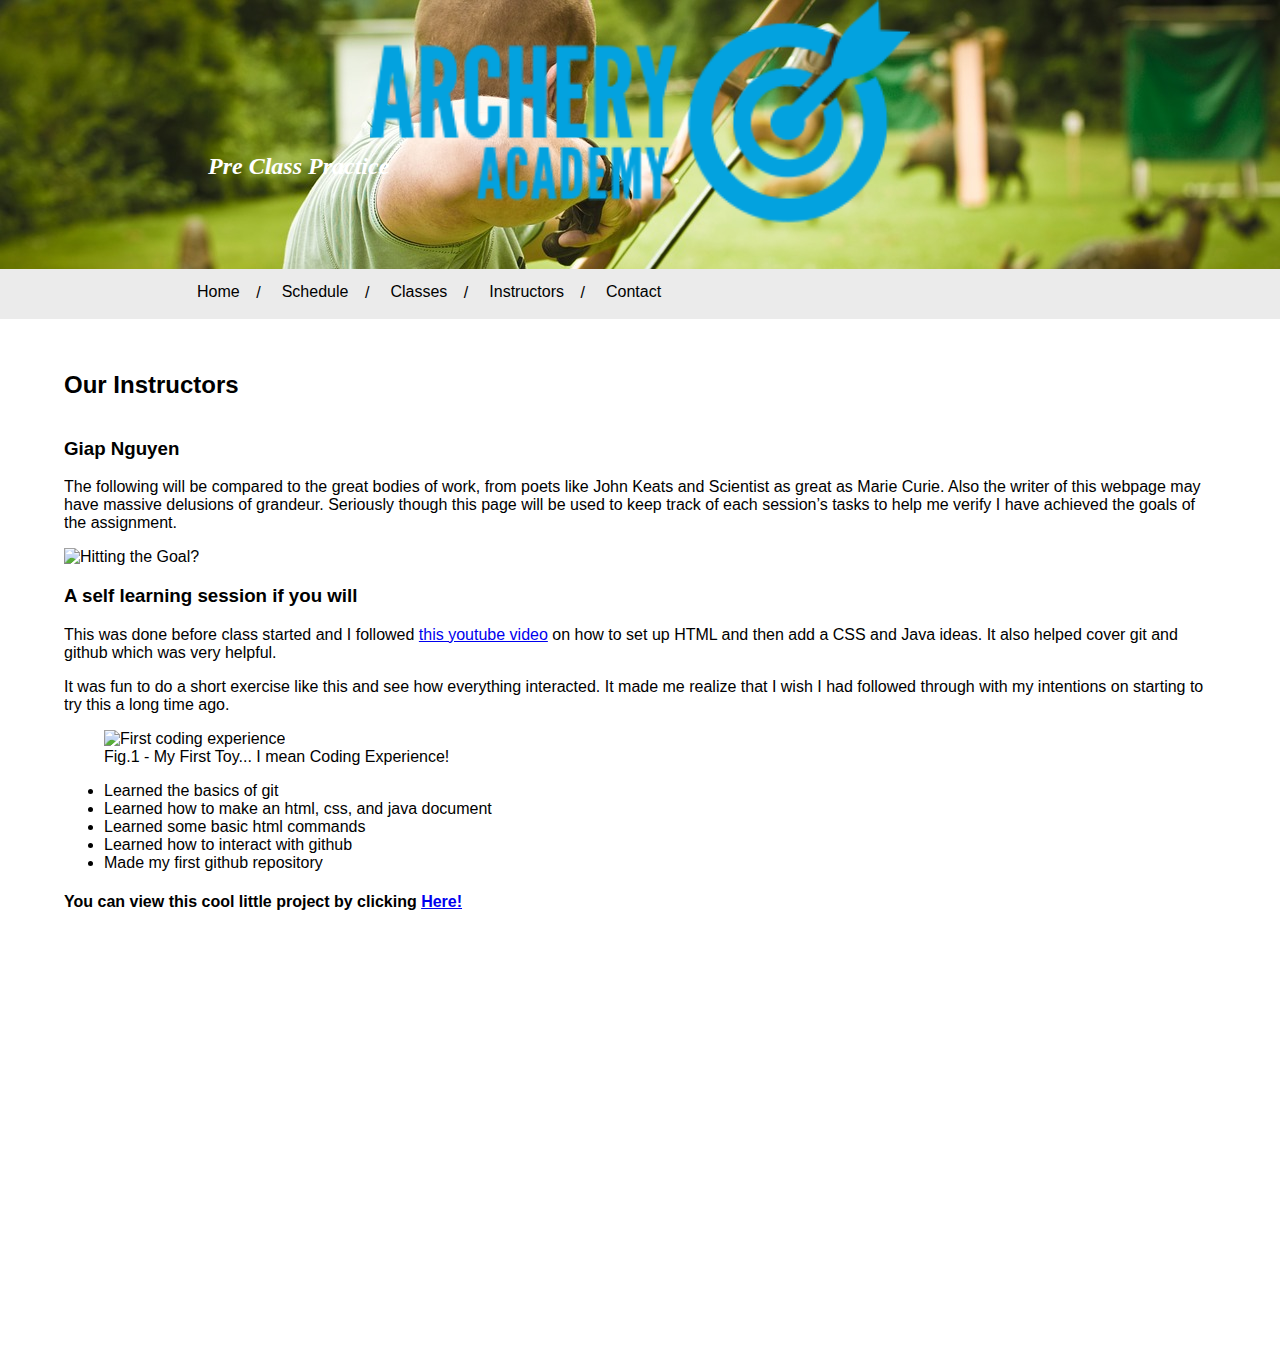
==== instructors.html @ 4ef92cee "updated more info" ====
<!DOCTYPE html>
<html lang="en" dir="ltr">
  <head>
    <meta charset="utf-8">
    <title>Academy Archery</title>
    <link rel="stylesheet" href="./styles/styles.css">
  </head>
  <body>


    <header class="header-img">
      <img src="./images/logo-color.png" alt="Academy Archery" class="b-box">
    </header>

    <nav>
      <ul>
        <li>
          <a href="./index.html">Home</a>
        </li>
        <li>
          <a href="#">Schedule</a>
        </li>
        <li>
          <a href="#">Classes</a>
        </li>
        <li>
          <a href="#">Instructors</a>
        </li>
        <li>
          <a href="#">Contact</a>
        </li>
      </ul>
    </nav>

    <main>
      <section class="wrapper" id="articles">
  			<h2>Our Instructors</h2>

  <!-- This is the introduction Section -->

  			<article id="article-2">
  				<header>
  					<h2 class="hide">look at me im hidden!</h2>
  				</header>
  				<h3>Giap Nguyen</h3>
  				<p>The following will be compared to the great bodies of work, from poets like John Keats and Scientist as great as Marie Curie. Also the writer of this webpage may have massive delusions of grandeur. Seriously though this page will be used to keep track of each session’s tasks to help me verify I have achieved the goals of the assignment.</p>
  					 <img alt="Hitting the Goal?" height="150" src="../images/goal.JPG" width="450">
  			</article>

        <article id="article-4">
  				<header>
  					<h2>Pre Class Practice</h2>
  				</header>
  				<h3>A self learning session if you will</h3>
  				<p>This was done before class started and I followed <a href="https://youtu.be/USjZcfj8yxE" target="_blank">this youtube video</a> on how to set up HTML and then add a CSS and Java ideas. It also helped cover git and github which was very helpful.</p>
  				<p>It was fun to do a short exercise like this and see how everything interacted. It made me realize that I wish I had followed through with my intentions on starting to try this a long time ago.</p>
  				<aside>
  					<figure>
  						<img alt="First coding experience" src="../images/a-thing.JPG" style="width:100%">
  						<figcaption>
  							Fig.1 - My First Toy... I mean Coding Experience!
  						</figcaption>
  					</figure>
  				</aside>
  				<ul>
  					<li>Learned the basics of git</li>
  					<li>Learned how to make an html, css, and java document</li>
  					<li>Learned some basic html commands</li>
  					<li>Learned how to interact with github</li>
  					<li>Made my first github repository</li>
  				</ul>
  				<section class="post-footer">
  					<h4>You can view this cool little project by clicking <a href="https://github.com/estessm/Test.git" target="_blank">Here!</a></h4>
  				</section>
  			</article>


    </main>


    <footer class="footer-img">
      <img src="./images/logo-white.png" alt="Company Logo" id="archlogo">
      <p class="footer-p">Straight to the Point Archery has an excellent network of contacts with the USA Archery (USAA), Washington State Archery Association (WSAA), Washington State Bow Hunters (WSB), National Field Archery Association (NFAA) and many more national and state archery associations</p>
      <nav class="footer-nav-1">
        <ul class="footer-nav-ul">
          <li class="footer-nav-li">
            <a href="#">Non Discrimination Policy</a>
          </li>
          <li class="footer-nav-li">
            <a href="#">Schedule</a>
          </li>
          <li class="footer-nav-li">
            <a href="#">Instructors</a>
          </li>
          <li class="footer-nav-li">
            <a href="#">Contact</a>
          </li>
        </ul>
      </nav>
      <p class="footer-p">© 2005 Academy Archery   |   Tacoma, WA</p>
    </footer>


</body>
</html>
---- styles/styles.css ----
body {
  margin: 0;
  width: 100%;
	font-family: arial;
}

header {
  background-color: rgb(3, 163, 223);
  display: flex;
  justify-content: center;
}

.hide {
	display: none;
}

header h1 {
  color: white;
  position: absolute;
  left: 13rem;
  top: 1rem;
  font-size: 40px;
  font-family: arial bold;
}

header h2 {
  color: white;
  position: absolute;
  left: 13rem;
  top: 8rem;
  font-size: 24px;
  font-family: arial bold;
  font-style: italic;
  line-height: 36px;
}

.b-box {
  height: 14rem;
}

.header-img {
  width: 100%;
  height: 269px;
  background-image: url(../images/banner-image.jpg);
  background-size: cover;
}





/* Style the links inside the navigation bar */
nav {
  font-family: arial;
}

nav li {
  padding: 0 5px 0 5px;
  position: relative;
  left: 11rem;
}

nav li a:after{
  content: " / ";
  position: absolute;
  right: 0;
  top : 15px;
}

nav li:last-child a:after{
    display: none;
}

nav ul {
  list-style-type: none;
  margin: 0;
  padding: 0;
  height: 50px;
  overflow: hidden;
  background-color: rgb(235, 235, 235);
}

nav li {
  float: left;
}

nav li a {
  display: block;
  color: black;
  text-align: center;
  padding: 14px 16px;
  text-decoration: none;
}

/* Change the link color to #111 (black) on hover */
nav li a:hover {
  background-color: Grey;
}

wrapper {
  width: 80%;
  min-height: auto;
  margin: 2rem auto;
  overflow: hidden;
  line-height: 32px;
  font-size: 16px;
  font-family: arial;
}

.wrapper {
  width: 90%;
  min-height: auto;
  margin: 2rem auto;
  overflow: hidden;
}

.hide {
  display: none;
}

.left {
  float: left;
  width: 60%;
  height: auto;
  text-align: left;
}

.right {
  float: right;
  width: 35%;
  height: auto;
  text-align: left;
}

.left article {
  padding: 1rem;
  margin: 1.5rem 0 1rem;
  box-sizing: border-box;
}



#a1 {
  font-size: 24px;
  font-family: arial;
  color: rgb(44, 154, 183);
}

#a2 {
  font-size: 24px;
  font-family: arial;
  color: rgb(44, 154, 183);
}

em {
  font-size: 25px;
}


.right article {
  padding: 1rem;
  margin: 1.5rem 0 1rem;
  box-sizing: border-box;
}

.body-link {
  color: rgb(44, 154, 183);
}

.body-link:hover {
  color: hotpink;
}

.body-link:active {
  color: blue;
}

.footer-img {
  width: 100%;
  height: 25rem;
  background: url(../images/footerimage.jpg);
  background-size: cover;
}

#cat-week {
  text-align: left;
  position: relative;
  left: 36px;
}

input[type=text], select, textarea {
  width: 100%;
  padding: 12px 20px;
  margin: 8px 0;
  display: inline-block;
  border: 1px solid #ccc;
  border-radius: 4px;
  box-sizing: border-box;
}


input[type=submit] {
  width: 100%;
  background-color: #4CAF50;
  color: white;
  padding: 14px 20px;
  margin: 8px 0;
  border: none;
  border-radius: 4px;
  cursor: pointer;
}

input[type=submit]:hover {
  background-color: #45a049;
}

.liability {
  border-radius: 5px;
  background-color: #f2f2f2;
  padding: 20px;
}


footer {
  clear: both;
  text-align:center;
  color: #ffffff;
  background-color: #525659;
}

#archlogo {
  position: relative;
  top: 6rem;
}

.footer-p {
  position: relative;
  top: 6rem;
}

.footer-nav-1 {
  position: relative;
  top: 6rem;
}

.footer-nav-ul {
  list-style-type: none;
  display: flex;
  justify-content: center;
  padding: 0;
  height: 50px;
  background-color: inherit;
}

.footer-nav-li {
  padding: 0 5px 0 5px;
  position: relative;
  left: 0rem;
}

.footer-nav-li a {
  color: white;
}
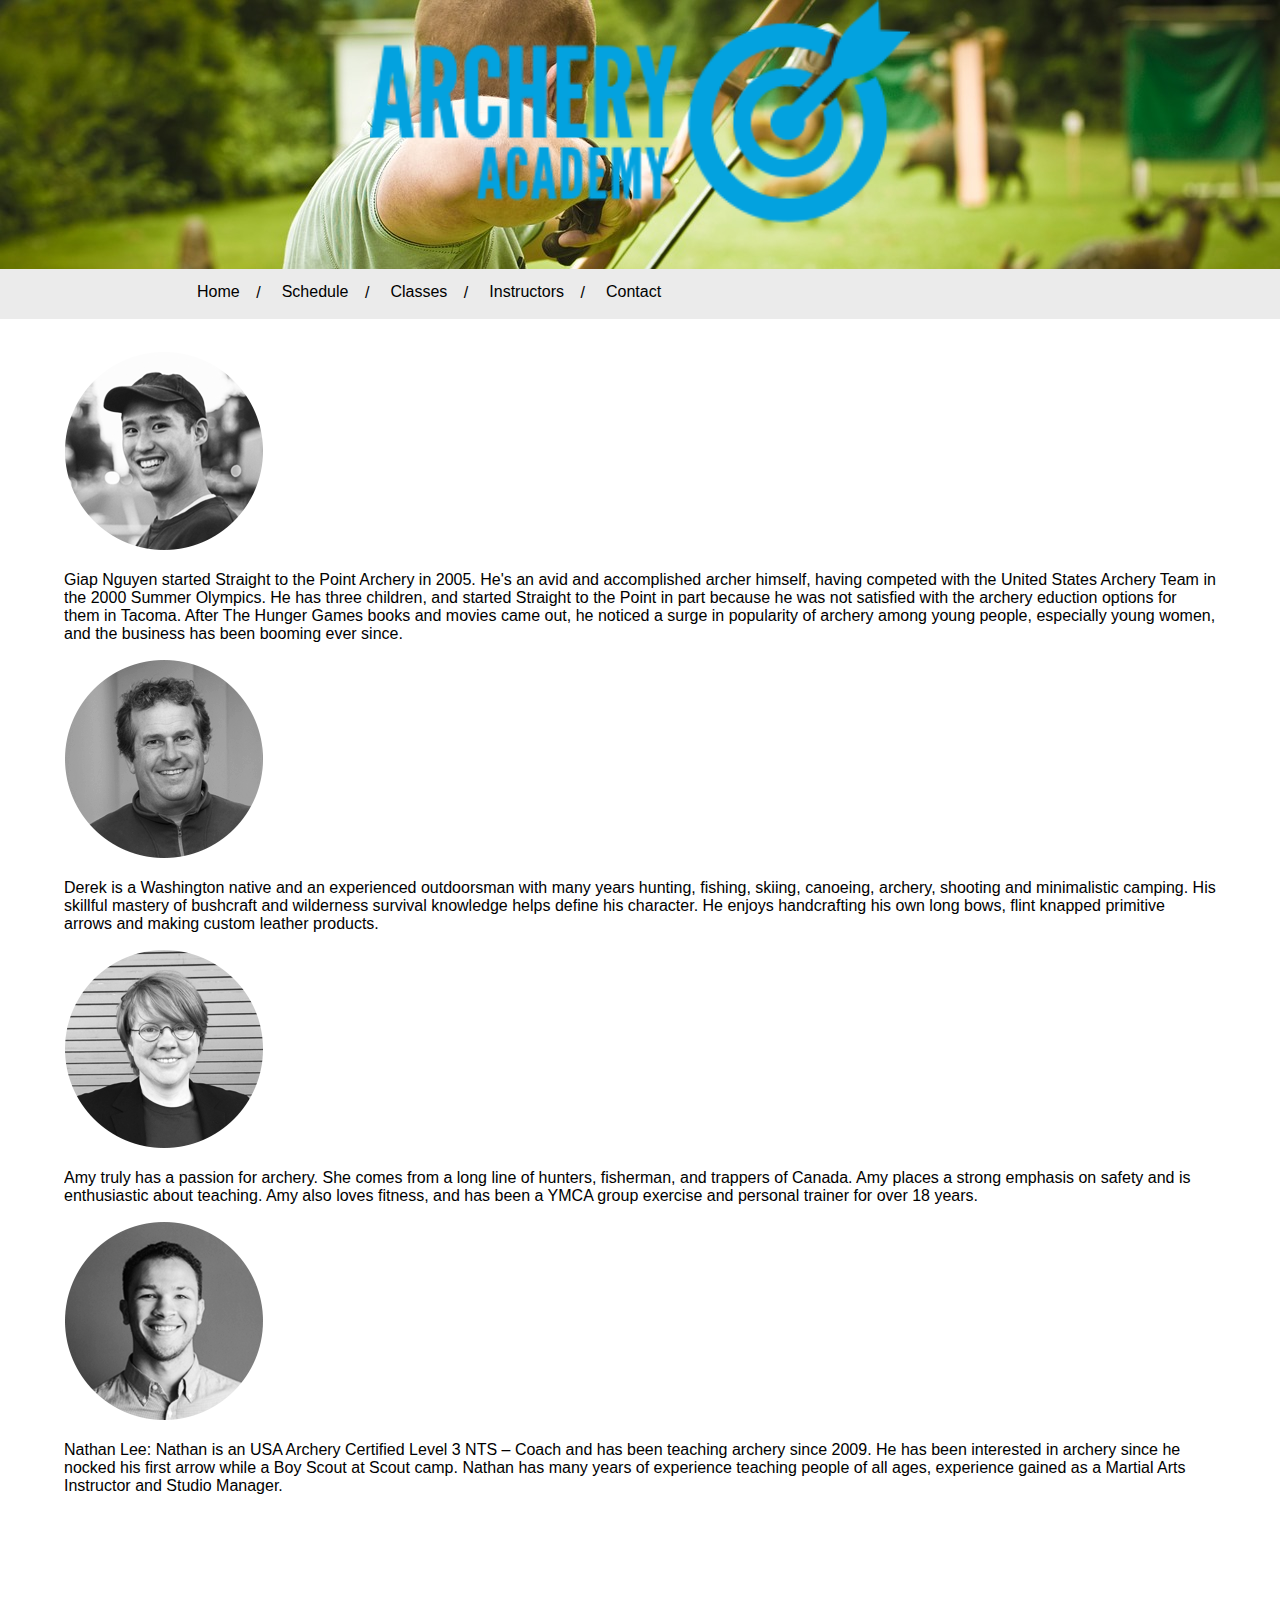
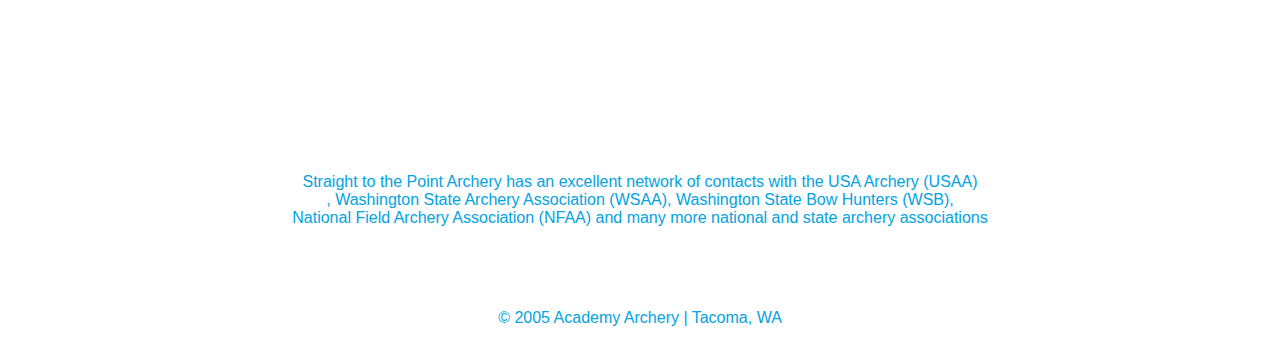
==== commit c72e8c78: "added second page" ====
--- a/instructors.html
+++ b/instructors.html
@@ -33,54 +33,40 @@
     </nav>
 
     <main>
-      <section class="wrapper" id="articles">
-  			<h2>Our Instructors</h2>
+      <section class="wrapper">
+        <h2 class="hide">look you found the hidden text</h2>
+          <article class="instructors">
+            <img src="./images/instructor-image4.png" alt="Giap">
+            <p>Giap Nguyen started Straight to the Point Archery in 2005. He's an avid and accomplished archer himself, having competed with the United States Archery Team in the 2000 Summer Olympics. He has three children, and started Straight to the Point in part because he was not satisfied with the archery eduction options for them in Tacoma. After The Hunger Games books and movies came out, he noticed a surge in popularity of archery among young people, especially young women, and the business has been booming ever since.</p>
 
-  <!-- This is the introduction Section -->
-
-  			<article id="article-2">
-  				<header>
-  					<h2 class="hide">look at me im hidden!</h2>
-  				</header>
-  				<h3>Giap Nguyen</h3>
-  				<p>The following will be compared to the great bodies of work, from poets like John Keats and Scientist as great as Marie Curie. Also the writer of this webpage may have massive delusions of grandeur. Seriously though this page will be used to keep track of each session’s tasks to help me verify I have achieved the goals of the assignment.</p>
-  					 <img alt="Hitting the Goal?" height="150" src="../images/goal.JPG" width="450">
-  			</article>
-
-        <article id="article-4">
-  				<header>
-  					<h2>Pre Class Practice</h2>
-  				</header>
-  				<h3>A self learning session if you will</h3>
-  				<p>This was done before class started and I followed <a href="https://youtu.be/USjZcfj8yxE" target="_blank">this youtube video</a> on how to set up HTML and then add a CSS and Java ideas. It also helped cover git and github which was very helpful.</p>
-  				<p>It was fun to do a short exercise like this and see how everything interacted. It made me realize that I wish I had followed through with my intentions on starting to try this a long time ago.</p>
-  				<aside>
-  					<figure>
-  						<img alt="First coding experience" src="../images/a-thing.JPG" style="width:100%">
-  						<figcaption>
-  							Fig.1 - My First Toy... I mean Coding Experience!
-  						</figcaption>
-  					</figure>
-  				</aside>
-  				<ul>
-  					<li>Learned the basics of git</li>
-  					<li>Learned how to make an html, css, and java document</li>
-  					<li>Learned some basic html commands</li>
-  					<li>Learned how to interact with github</li>
-  					<li>Made my first github repository</li>
-  				</ul>
-  				<section class="post-footer">
-  					<h4>You can view this cool little project by clicking <a href="https://github.com/estessm/Test.git" target="_blank">Here!</a></h4>
-  				</section>
-  			</article>
+          </article>
 
 
+          <article class="instructors">
+            <img src="./images/instructor-image1.png" alt="Derek">
+            <p>Derek is a Washington native and an experienced outdoorsman with many years hunting, fishing, skiing, canoeing, archery, shooting and minimalistic camping. His skillful mastery of bushcraft and wilderness survival knowledge helps define his character. He enjoys handcrafting his own long bows, flint knapped primitive arrows and making custom leather products.</p>
+
+          </article>
+
+          <article class="instructors">
+            <img src="./images/instructor-image2.png" alt="Amy">
+            <p>Amy truly has a passion for archery. She comes from a long line of hunters, fisherman, and trappers of Canada. Amy places a strong emphasis on safety and is enthusiastic about teaching. Amy also loves fitness, and has been a YMCA group exercise and personal trainer for over 18 years.</p>
+
+          </article>
+
+          <article class="instructors">
+            <img src="./images/instructor-image3.png" alt="Nathan">
+            <p>Nathan Lee: Nathan is an USA Archery Certified Level 3 NTS – Coach and has been teaching archery since 2009. He has been interested in archery since he nocked his first arrow while a Boy Scout at Scout camp. Nathan has many years of experience teaching people of all ages, experience gained as a Martial Arts Instructor and Studio Manager.</p>
+
+          </article>
+
+      </section>
     </main>
 
 
     <footer class="footer-img">
       <img src="./images/logo-white.png" alt="Company Logo" id="archlogo">
-      <p class="footer-p">Straight to the Point Archery has an excellent network of contacts with the USA Archery (USAA), Washington State Archery Association (WSAA), Washington State Bow Hunters (WSB), National Field Archery Association (NFAA) and many more national and state archery associations</p>
+      <p class="footer-p">Straight to the Point Archery has an excellent network of contacts with the USA Archery (USAA)<br>, Washington State Archery Association (WSAA), Washington State Bow Hunters (WSB),<br> National Field Archery Association (NFAA) and many more national and state archery associations</p>
       <nav class="footer-nav-1">
         <ul class="footer-nav-ul">
           <li class="footer-nav-li">
--- a/styles/styles.css
+++ b/styles/styles.css
@@ -97,15 +97,7 @@
   background-color: Grey;
 }
 
-wrapper {
-  width: 80%;
-  min-height: auto;
-  margin: 2rem auto;
-  overflow: hidden;
-  line-height: 32px;
-  font-size: 16px;
-  font-family: arial;
-}
+
 
 .wrapper {
   width: 90%;
@@ -143,13 +135,13 @@
 #a1 {
   font-size: 24px;
   font-family: arial;
-  color: rgb(44, 154, 183);
+  color: rgb(27, 68, 127);
 }
 
 #a2 {
   font-size: 24px;
   font-family: arial;
-  color: rgb(44, 154, 183);
+  color: rgb(27, 68, 127);
 }
 
 em {
@@ -164,11 +156,11 @@
 }
 
 .body-link {
-  color: rgb(44, 154, 183);
+  color: rgb(27, 68, 127);
 }
 
 .body-link:hover {
-  color: hotpink;
+  color: rgb(68, 68, 68);
 }
 
 .body-link:active {
@@ -182,50 +174,14 @@
   background-size: cover;
 }
 
-#cat-week {
-  text-align: left;
-  position: relative;
-  left: 36px;
-}
-
-input[type=text], select, textarea {
-  width: 100%;
-  padding: 12px 20px;
-  margin: 8px 0;
-  display: inline-block;
-  border: 1px solid #ccc;
-  border-radius: 4px;
-  box-sizing: border-box;
-}
-
-
-input[type=submit] {
-  width: 100%;
-  background-color: #4CAF50;
-  color: white;
-  padding: 14px 20px;
-  margin: 8px 0;
-  border: none;
-  border-radius: 4px;
-  cursor: pointer;
-}
-
-input[type=submit]:hover {
-  background-color: #45a049;
-}
-
-.liability {
-  border-radius: 5px;
-  background-color: #f2f2f2;
-  padding: 20px;
-}
+
 
 
 footer {
   clear: both;
   text-align:center;
-  color: #ffffff;
-  background-color: #525659;
+  color: #03a3df;
+  background-color: #03a3df;
 }
 
 #archlogo {
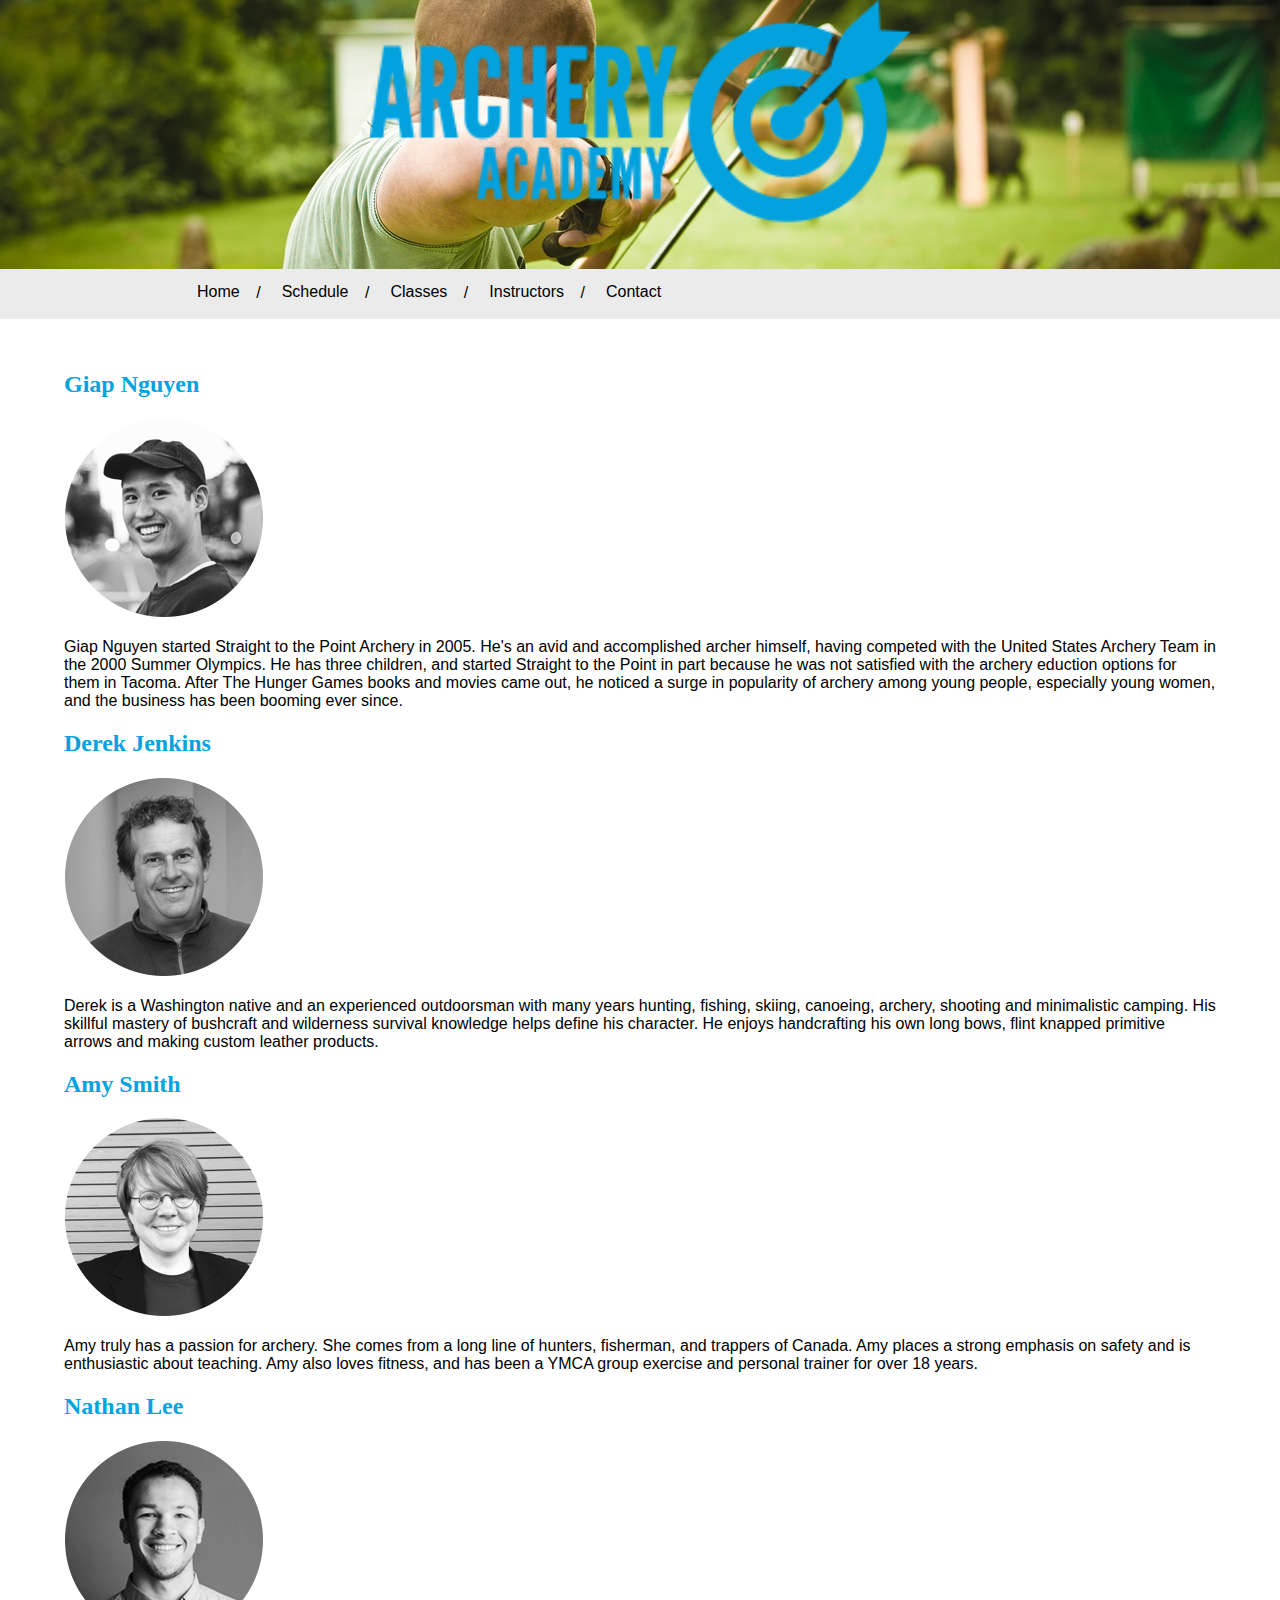
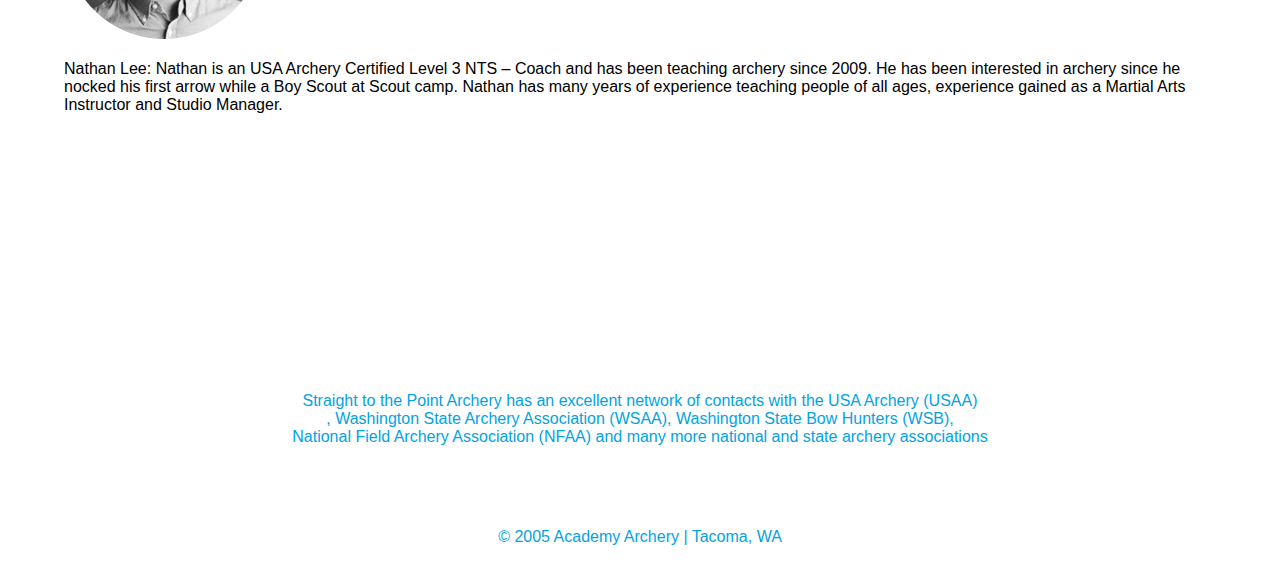
==== commit 2bf397de: "fixed validation errors" ====
--- a/instructors.html
+++ b/instructors.html
@@ -36,6 +36,7 @@
       <section class="wrapper">
         <h2 class="hide">look you found the hidden text</h2>
           <article class="instructors">
+            <h2>Giap Nguyen</h2>
             <img src="./images/instructor-image4.png" alt="Giap">
             <p>Giap Nguyen started Straight to the Point Archery in 2005. He's an avid and accomplished archer himself, having competed with the United States Archery Team in the 2000 Summer Olympics. He has three children, and started Straight to the Point in part because he was not satisfied with the archery eduction options for them in Tacoma. After The Hunger Games books and movies came out, he noticed a surge in popularity of archery among young people, especially young women, and the business has been booming ever since.</p>
 
@@ -43,18 +44,21 @@
 
 
           <article class="instructors">
+            <h2>Derek Jenkins</h2>
             <img src="./images/instructor-image1.png" alt="Derek">
             <p>Derek is a Washington native and an experienced outdoorsman with many years hunting, fishing, skiing, canoeing, archery, shooting and minimalistic camping. His skillful mastery of bushcraft and wilderness survival knowledge helps define his character. He enjoys handcrafting his own long bows, flint knapped primitive arrows and making custom leather products.</p>
 
           </article>
 
           <article class="instructors">
+            <h2>Amy Smith</h2>
             <img src="./images/instructor-image2.png" alt="Amy">
             <p>Amy truly has a passion for archery. She comes from a long line of hunters, fisherman, and trappers of Canada. Amy places a strong emphasis on safety and is enthusiastic about teaching. Amy also loves fitness, and has been a YMCA group exercise and personal trainer for over 18 years.</p>
 
           </article>
 
           <article class="instructors">
+            <h2>Nathan Lee</h2>
             <img src="./images/instructor-image3.png" alt="Nathan">
             <p>Nathan Lee: Nathan is an USA Archery Certified Level 3 NTS – Coach and has been teaching archery since 2009. He has been interested in archery since he nocked his first arrow while a Boy Scout at Scout camp. Nathan has many years of experience teaching people of all ages, experience gained as a Martial Arts Instructor and Studio Manager.</p>
 
--- a/styles/styles.css
+++ b/styles/styles.css
@@ -34,6 +34,12 @@
   line-height: 36px;
 }
 
+h2 {
+  font-family: arial bold;
+  font-size: 24px;
+  color: rgb(3, 163, 223)
+}
+
 .b-box {
   height: 14rem;
 }
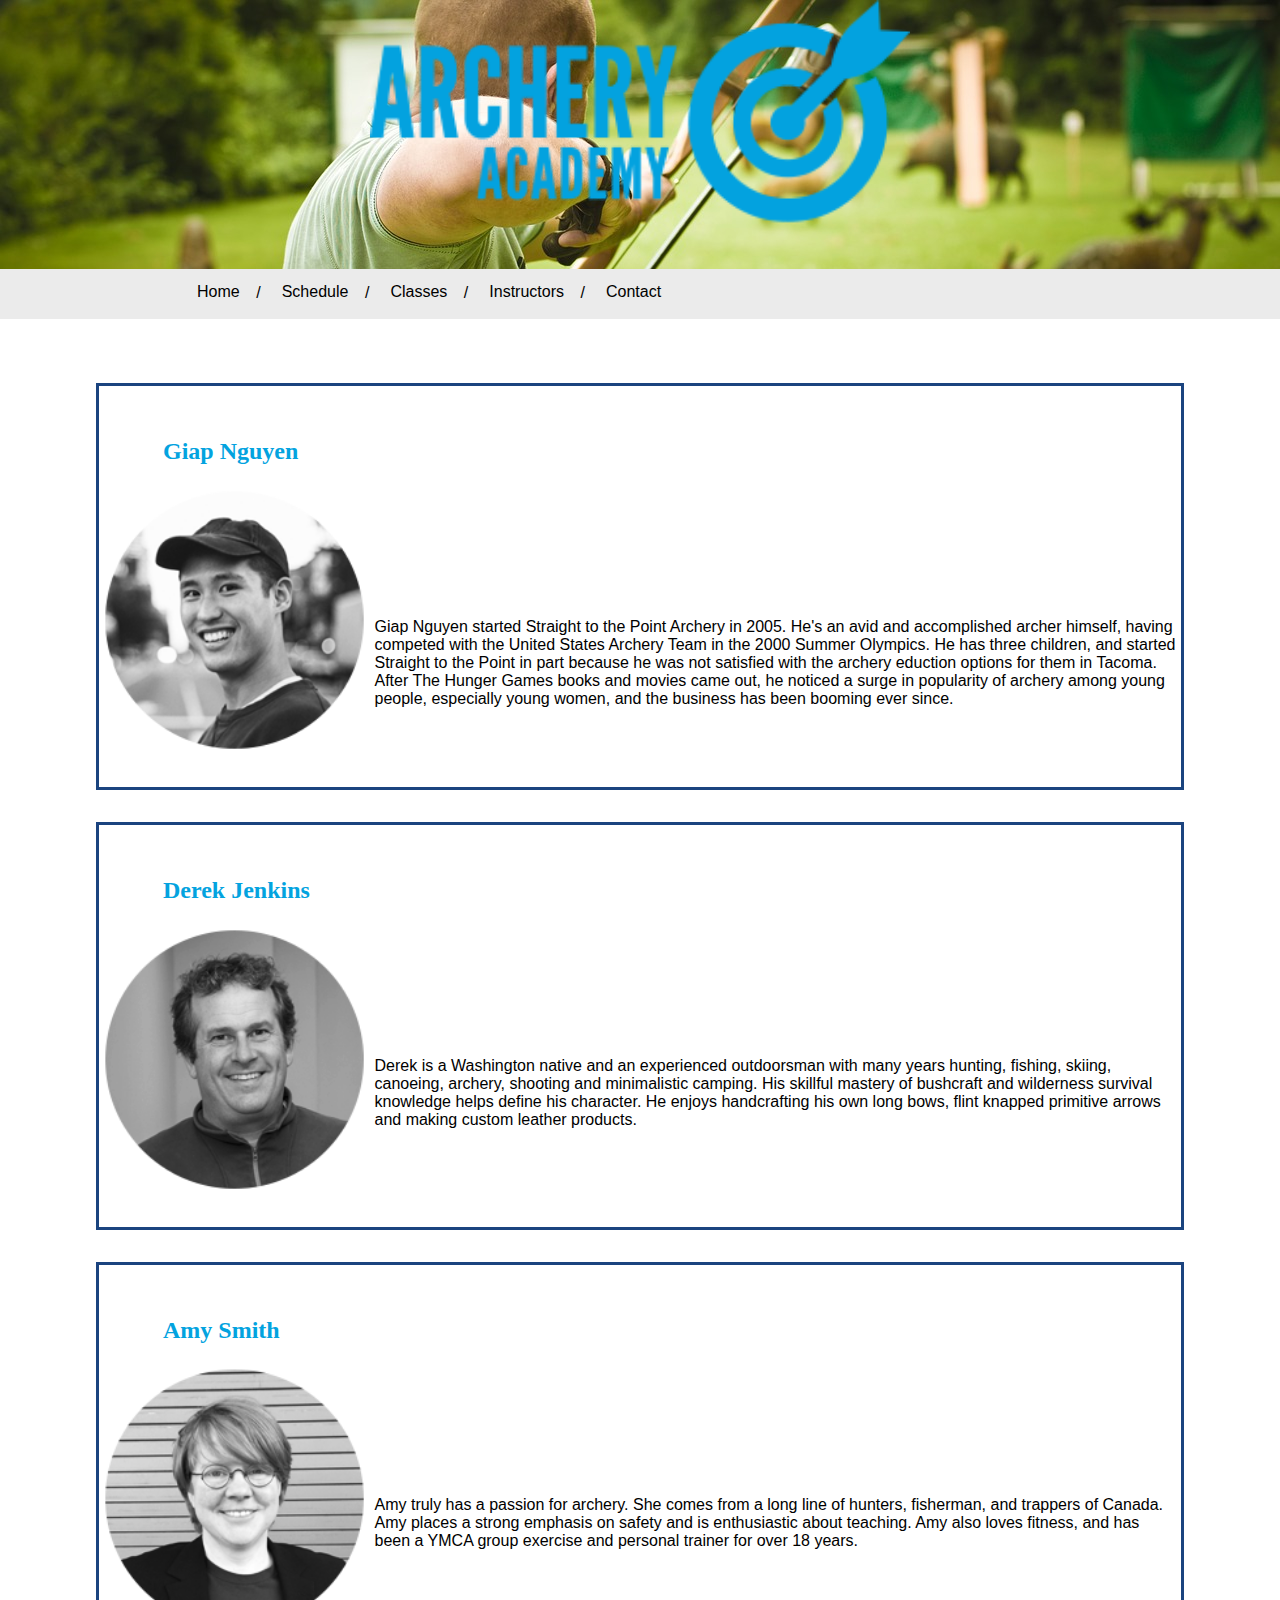
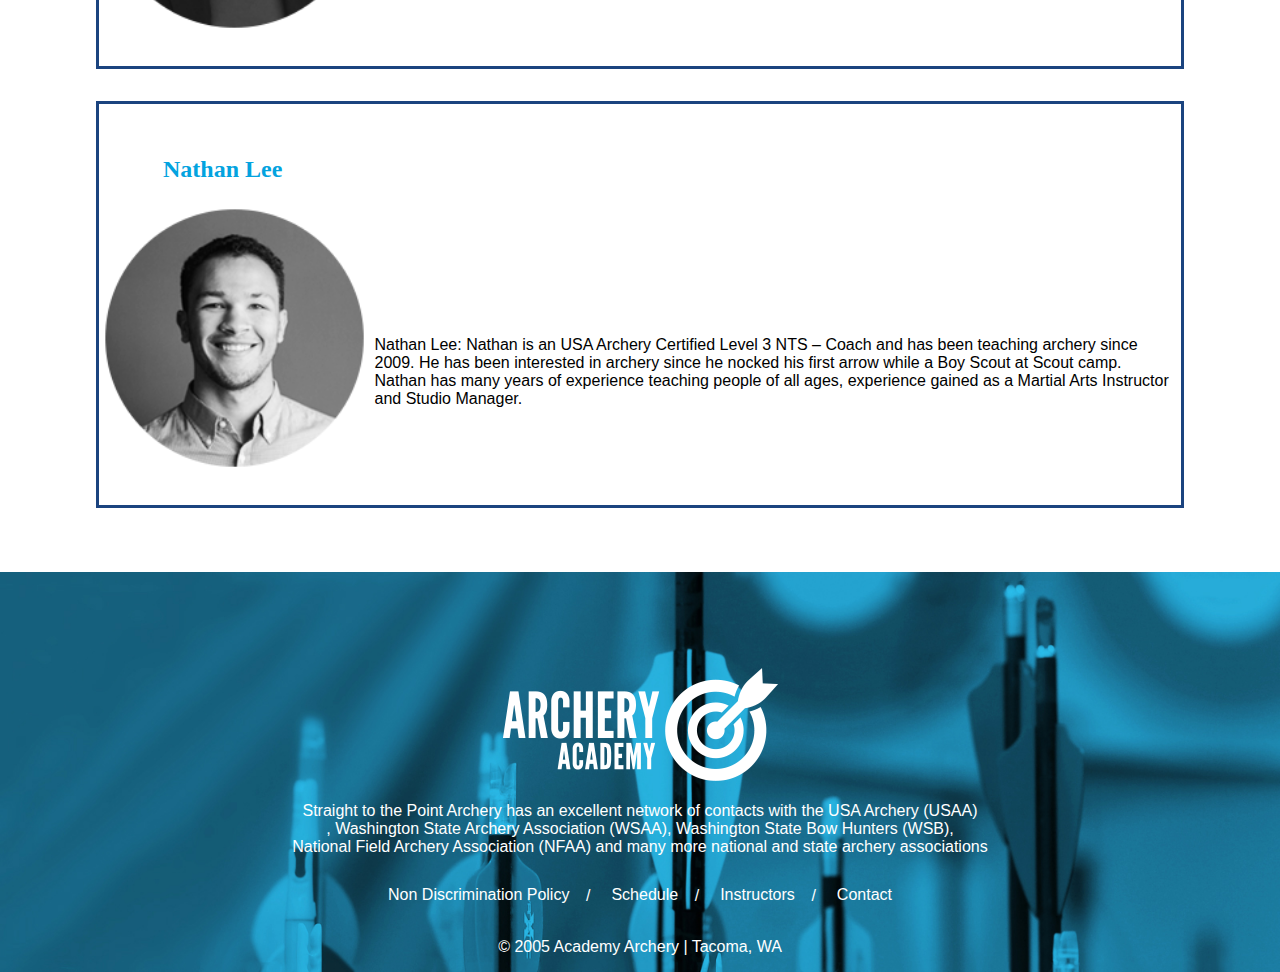
==== commit 5e86f212: "updated instructors" ====
--- a/instructors.html
+++ b/instructors.html
@@ -32,35 +32,35 @@
       </ul>
     </nav>
 
-    <main>
-      <section class="wrapper">
+    <main class="grid wrapper">
+      <section>
         <h2 class="hide">look you found the hidden text</h2>
-          <article class="instructors">
-            <h2>Giap Nguyen</h2>
-            <img src="./images/instructor-image4.png" alt="Giap">
-            <p>Giap Nguyen started Straight to the Point Archery in 2005. He's an avid and accomplished archer himself, having competed with the United States Archery Team in the 2000 Summer Olympics. He has three children, and started Straight to the Point in part because he was not satisfied with the archery eduction options for them in Tacoma. After The Hunger Games books and movies came out, he noticed a surge in popularity of archery among young people, especially young women, and the business has been booming ever since.</p>
+          <article class="row instructors c-box">
+            <h2 class="m1">Giap Nguyen</h2>
+            <img src="./images/instructor-image4.png" class="col span_3_of_12" alt="Giap">
+            <p class="col span_9_of_12 p2">Giap Nguyen started Straight to the Point Archery in 2005. He's an avid and accomplished archer himself, having competed with the United States Archery Team in the 2000 Summer Olympics. He has three children, and started Straight to the Point in part because he was not satisfied with the archery eduction options for them in Tacoma. After The Hunger Games books and movies came out, he noticed a surge in popularity of archery among young people, especially young women, and the business has been booming ever since.</p>
 
           </article>
 
 
-          <article class="instructors">
-            <h2>Derek Jenkins</h2>
-            <img src="./images/instructor-image1.png" alt="Derek">
-            <p>Derek is a Washington native and an experienced outdoorsman with many years hunting, fishing, skiing, canoeing, archery, shooting and minimalistic camping. His skillful mastery of bushcraft and wilderness survival knowledge helps define his character. He enjoys handcrafting his own long bows, flint knapped primitive arrows and making custom leather products.</p>
+          <article class="row instructors c-box">
+            <h2 class="m1">Derek Jenkins</h2>
+            <img src="./images/instructor-image1.png" class="col span_3_of_12" alt="Derek">
+            <p class="col span_9_of_12 p2">Derek is a Washington native and an experienced outdoorsman with many years hunting, fishing, skiing, canoeing, archery, shooting and minimalistic camping. His skillful mastery of bushcraft and wilderness survival knowledge helps define his character. He enjoys handcrafting his own long bows, flint knapped primitive arrows and making custom leather products.</p>
 
           </article>
 
-          <article class="instructors">
-            <h2>Amy Smith</h2>
-            <img src="./images/instructor-image2.png" alt="Amy">
-            <p>Amy truly has a passion for archery. She comes from a long line of hunters, fisherman, and trappers of Canada. Amy places a strong emphasis on safety and is enthusiastic about teaching. Amy also loves fitness, and has been a YMCA group exercise and personal trainer for over 18 years.</p>
+          <article class="row instructors c-box">
+            <h2 class="m1">Amy Smith</h2>
+            <img src="./images/instructor-image2.png" class="col span_3_of_12" alt="Amy">
+            <p class="col span_9_of_12 p2">Amy truly has a passion for archery. She comes from a long line of hunters, fisherman, and trappers of Canada. Amy places a strong emphasis on safety and is enthusiastic about teaching. Amy also loves fitness, and has been a YMCA group exercise and personal trainer for over 18 years.</p>
 
           </article>
 
-          <article class="instructors">
-            <h2>Nathan Lee</h2>
-            <img src="./images/instructor-image3.png" alt="Nathan">
-            <p>Nathan Lee: Nathan is an USA Archery Certified Level 3 NTS – Coach and has been teaching archery since 2009. He has been interested in archery since he nocked his first arrow while a Boy Scout at Scout camp. Nathan has many years of experience teaching people of all ages, experience gained as a Martial Arts Instructor and Studio Manager.</p>
+          <article class="row instructors c-box">
+            <h2 class="m1">Nathan Lee</h2>
+            <img src="./images/instructor-image3.png" class="col span_3_of_12" alt="Nathan">
+            <p class="col span_9_of_12 p2">Nathan Lee: Nathan is an USA Archery Certified Level 3 NTS – Coach and has been teaching archery since 2009. He has been interested in archery since he nocked his first arrow while a Boy Scout at Scout camp. Nathan has many years of experience teaching people of all ages, experience gained as a Martial Arts Instructor and Studio Manager.</p>
 
           </article>
 
--- a/styles/styles.css
+++ b/styles/styles.css
@@ -103,8 +103,6 @@
   background-color: Grey;
 }
 
-
-
 .wrapper {
   width: 90%;
   min-height: auto;
@@ -112,28 +110,98 @@
   overflow: hidden;
 }
 
+* {
+    box-sizing: border-box;
+}
+
+
+
 .hide {
   display: none;
 }
 
-.left {
-  float: left;
-  width: 60%;
-  height: auto;
-  text-align: left;
-}
-
-.right {
-  float: right;
-  width: 35%;
-  height: auto;
-  text-align: left;
-}
-
-.left article {
-  padding: 1rem;
-  margin: 1.5rem 0 1rem;
-  box-sizing: border-box;
+.col {
+    width: 90%;
+    margin: 2rem auto;
+    float: left;
+    padding: 5px;
+}
+
+.row::after {
+    content: "";
+    clear: both;
+    display: table;
+}
+
+.span_1_of_12 {
+  width: 8.33%;
+}
+
+.span_2_of_12 {
+  width: 16.66%;
+}
+
+.span_3_of_12 {
+  width: 25%;
+}
+
+.span_4_of_12 {
+  width: 33.33%;
+}
+
+.span_5_of_12 {
+  width: 41.66%;
+}
+
+.span_6_of_12 {
+  width: 50%;
+}
+
+.span_7_of_12 {
+  width: 58.33%;
+}
+
+.span_8_of_12 {
+  width: 66.66%;
+}
+
+.span_9_of_12 {
+  width: 75%;
+}
+
+.span_10_of_12 {
+  width: 83.33%;
+}
+
+.span_11_of_12 {
+  width: 91.66%;
+}
+
+.span_12_of_12 {
+  width: 100%;
+}
+
+#archer {
+    text-align: left;
+    position: relative;
+    left: 36px;
+}
+
+.c-box {
+    border: 3px solid rgb(27, 68, 127);
+    margin: 2rem;
+}
+
+.m1 {
+    position: relative;
+    left: 4rem;
+    top: 2rem;
+}
+
+
+.p2 {
+    position: relative;
+    top: 8rem;
 }
 
 
@@ -155,11 +223,6 @@
 }
 
 
-.right article {
-  padding: 1rem;
-  margin: 1.5rem 0 1rem;
-  box-sizing: border-box;
-}
 
 .body-link {
   color: rgb(27, 68, 127);
@@ -176,7 +239,7 @@
 .footer-img {
   width: 100%;
   height: 25rem;
-  background: url(../images/footerimage.jpg);
+  background: url(../images/footerImage.jpg);
   background-size: cover;
 }
 
@@ -198,6 +261,7 @@
 .footer-p {
   position: relative;
   top: 6rem;
+  color: white;
 }
 
 .footer-nav-1 {
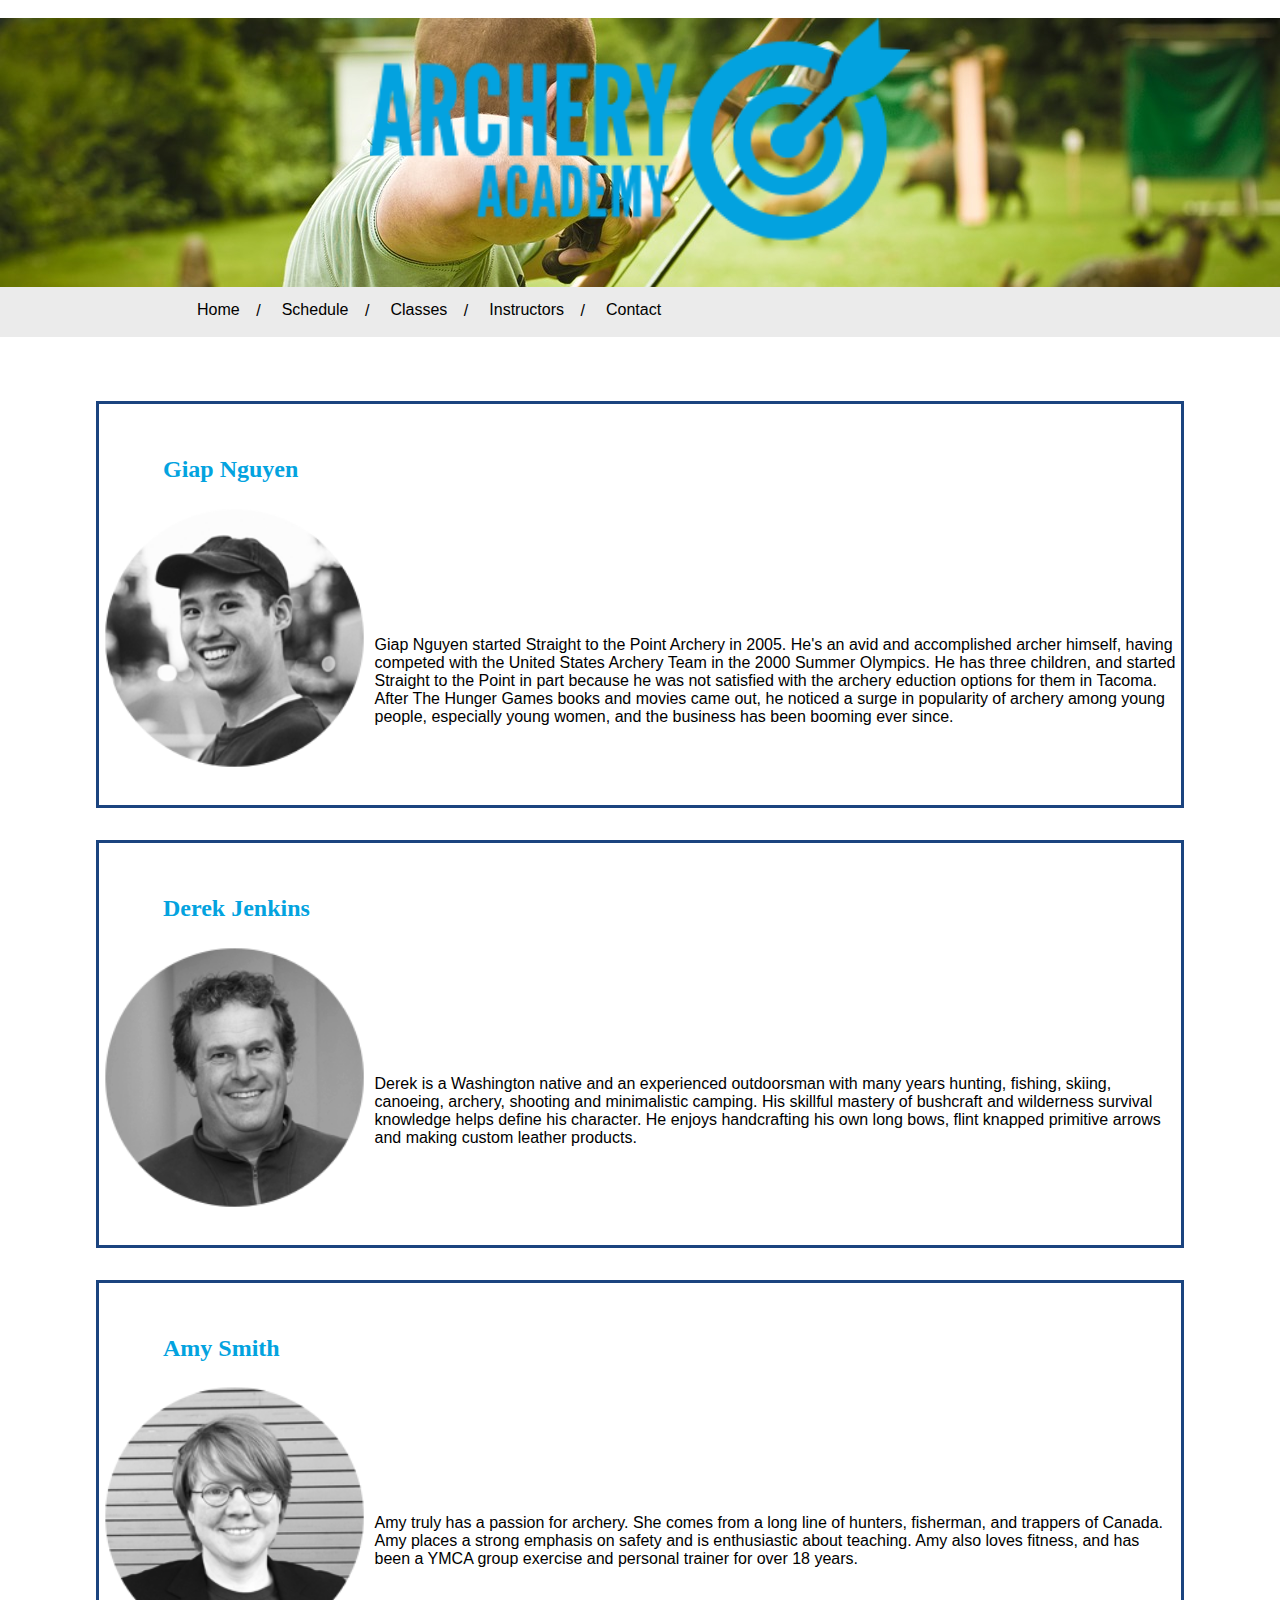
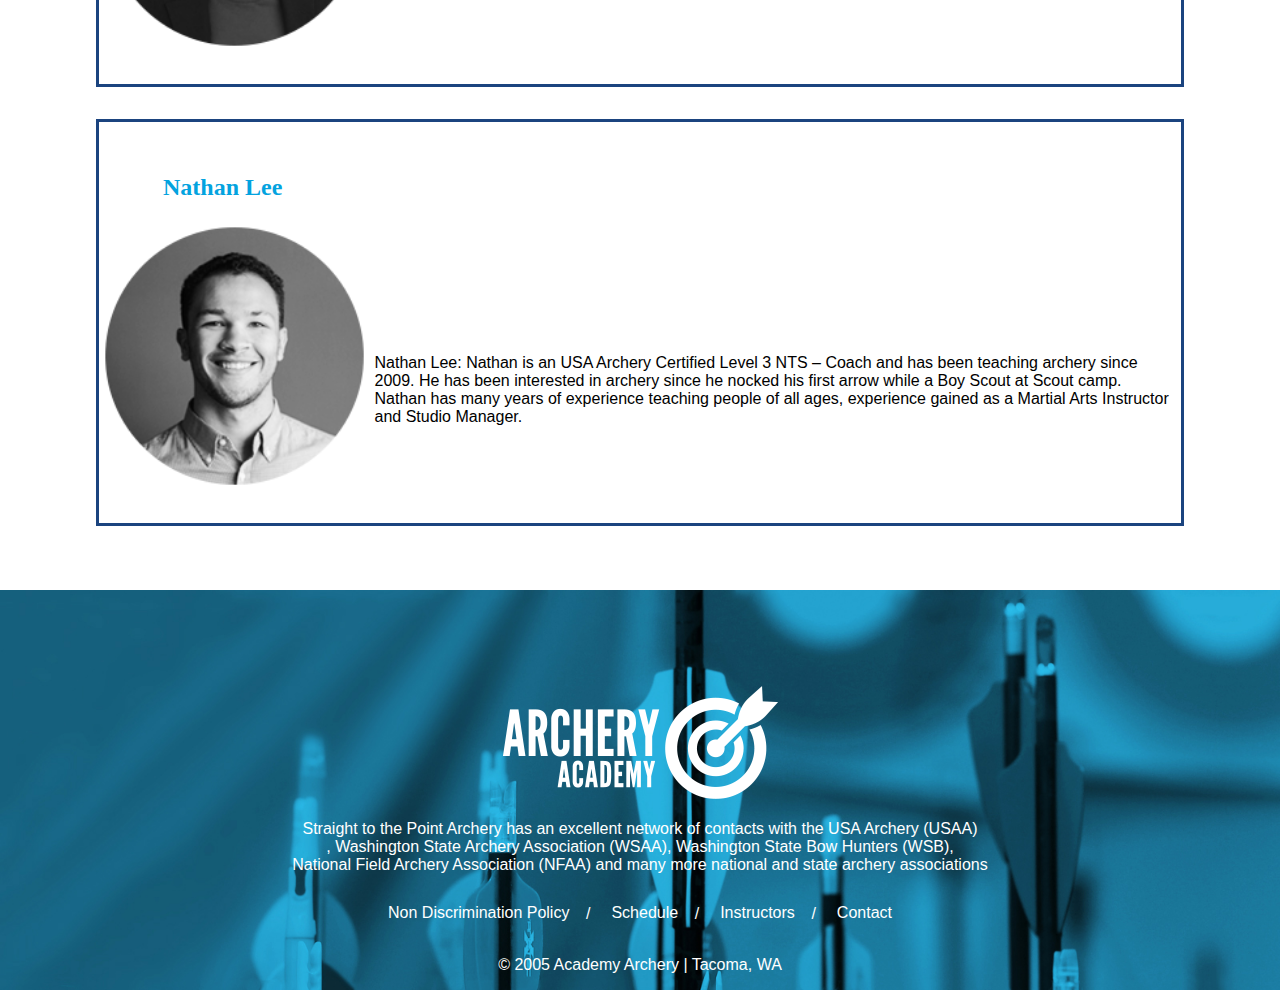
==== commit 0b8a1312: "i messed up i think" ====
--- a/instructors.html
+++ b/instructors.html
@@ -6,6 +6,7 @@
     <link rel="stylesheet" href="./styles/styles.css">
   </head>
   <body>
+    <a href="#main-content" class="hidden">Skip to main content</a>
 
 
     <header class="header-img">
@@ -32,12 +33,12 @@
       </ul>
     </nav>
 
-    <main class="grid wrapper">
+    <main class="grid wrapper main-content">
       <section>
         <h2 class="hide">look you found the hidden text</h2>
           <article class="row instructors c-box">
             <h2 class="m1">Giap Nguyen</h2>
-            <img src="./images/instructor-image4.png" class="col span_3_of_12" alt="Giap">
+            <img src="./images/instructor-image4.png" class="col span_3_of_12" alt="Giap wearing a hat and smiling">
             <p class="col span_9_of_12 p2">Giap Nguyen started Straight to the Point Archery in 2005. He's an avid and accomplished archer himself, having competed with the United States Archery Team in the 2000 Summer Olympics. He has three children, and started Straight to the Point in part because he was not satisfied with the archery eduction options for them in Tacoma. After The Hunger Games books and movies came out, he noticed a surge in popularity of archery among young people, especially young women, and the business has been booming ever since.</p>
 
           </article>
@@ -45,21 +46,21 @@
 
           <article class="row instructors c-box">
             <h2 class="m1">Derek Jenkins</h2>
-            <img src="./images/instructor-image1.png" class="col span_3_of_12" alt="Derek">
+            <img src="./images/instructor-image1.png" class="col span_3_of_12" alt="Derek smiling he is always happy">
             <p class="col span_9_of_12 p2">Derek is a Washington native and an experienced outdoorsman with many years hunting, fishing, skiing, canoeing, archery, shooting and minimalistic camping. His skillful mastery of bushcraft and wilderness survival knowledge helps define his character. He enjoys handcrafting his own long bows, flint knapped primitive arrows and making custom leather products.</p>
 
           </article>
 
           <article class="row instructors c-box">
             <h2 class="m1">Amy Smith</h2>
-            <img src="./images/instructor-image2.png" class="col span_3_of_12" alt="Amy">
+            <img src="./images/instructor-image2.png" class="col span_3_of_12" alt="Amy wearing her favorite glasses">
             <p class="col span_9_of_12 p2">Amy truly has a passion for archery. She comes from a long line of hunters, fisherman, and trappers of Canada. Amy places a strong emphasis on safety and is enthusiastic about teaching. Amy also loves fitness, and has been a YMCA group exercise and personal trainer for over 18 years.</p>
 
           </article>
 
           <article class="row instructors c-box">
             <h2 class="m1">Nathan Lee</h2>
-            <img src="./images/instructor-image3.png" class="col span_3_of_12" alt="Nathan">
+            <img src="./images/instructor-image3.png" class="col span_3_of_12" alt="Nathan showing off his new haircut">
             <p class="col span_9_of_12 p2">Nathan Lee: Nathan is an USA Archery Certified Level 3 NTS – Coach and has been teaching archery since 2009. He has been interested in archery since he nocked his first arrow while a Boy Scout at Scout camp. Nathan has many years of experience teaching people of all ages, experience gained as a Martial Arts Instructor and Studio Manager.</p>
 
           </article>
--- a/styles/styles.css
+++ b/styles/styles.css
@@ -12,6 +12,25 @@
 
 .hide {
 	display: none;
+}
+
+.hidden {
+  position: relative;
+  left: -10000px;
+  top: auto;
+}
+
+.hidden:focus {
+  left: 0;
+}
+
+.sr-only {
+  position: absolute;
+  left: -10000px;
+  top: auto;
+  width: 1px;
+  height: 1px;
+  overflow: hidden;
 }
 
 header h1 {
@@ -187,6 +206,8 @@
     left: 36px;
 }
 
+
+
 .c-box {
     border: 3px solid rgb(27, 68, 127);
     margin: 2rem;
